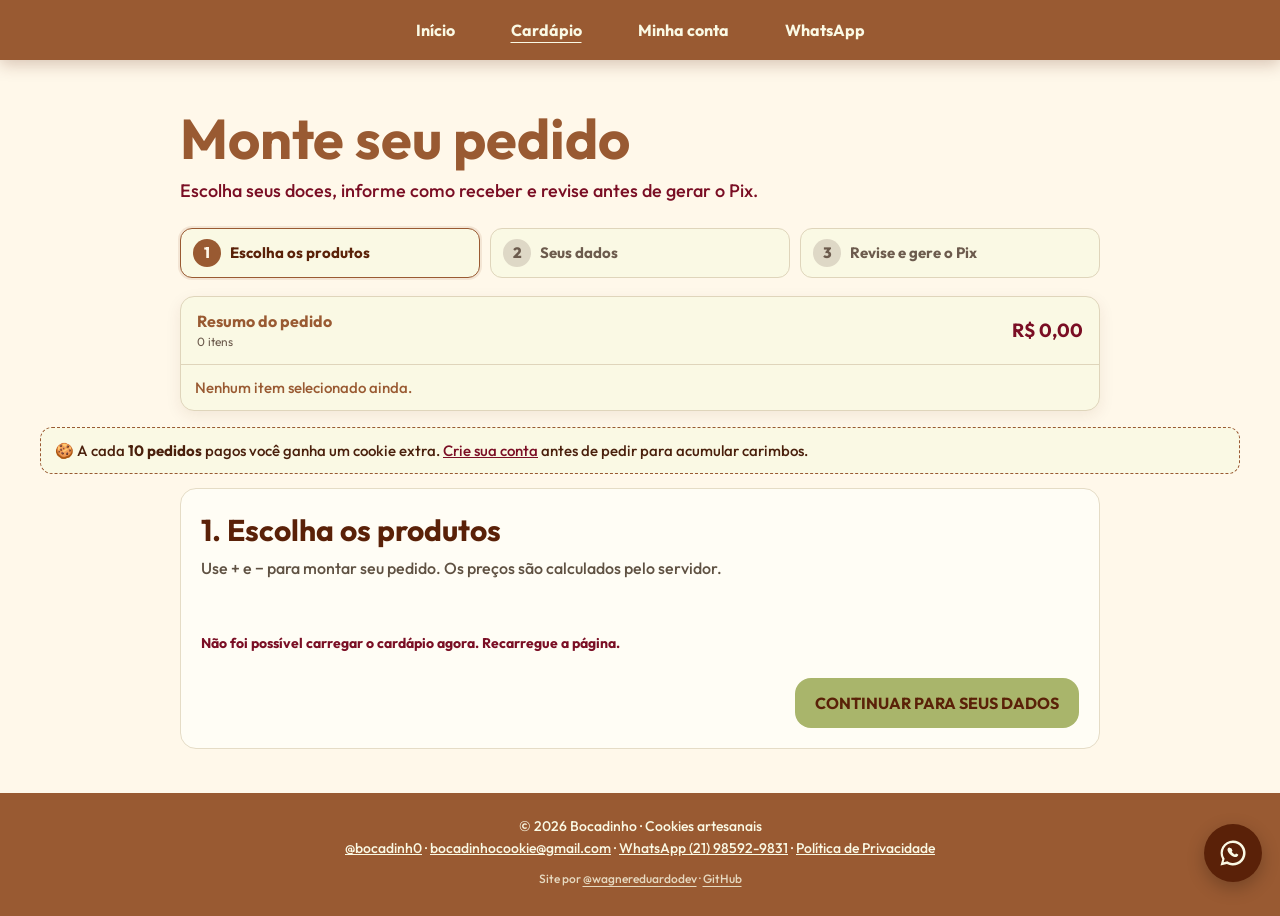
==== public/cardapio.html @ df35d409 "teste em produção" ====
<!DOCTYPE html>
<html lang="pt-BR"><head><meta charset="utf-8">
<meta name="viewport" content="width=device-width, initial-scale=1, viewport-fit=cover">
<title>Cardápio e pedido | Bocadinho</title>
<meta name="description" content="Escolha seus cookies artesanais, informe como receber e pague com Pix.">
<meta property="og:title" content="Cardápio e pedido | Bocadinho">
<meta property="og:description" content="Monte seu pedido de cookies artesanais e pague com Pix.">
<meta property="og:type" content="website">
<meta name="theme-color" content="#995A32">
<link rel="icon" href="/brand-assets/favicon.ico?v=2" sizes="16x16 32x32 48x48">
<link rel="icon" type="image/png" sizes="32x32" href="/brand-assets/favicon-32.png?v=2">
<link rel="icon" type="image/png" sizes="16x16" href="/brand-assets/favicon-16.png?v=2">
<link rel="apple-touch-icon" href="/brand-assets/apple-touch-icon.png?v=2">
<link rel="manifest" href="/brand-assets/site.webmanifest">
<link href="https://fonts.googleapis.com/css2?family=Outfit:wght@500;600;700;800&display=swap" rel="stylesheet">
<link rel="stylesheet" href="style.css">
<link rel="stylesheet" href="melhorias.css?v=3">
<link rel="stylesheet" href="conta.css?v=2">
<link rel="stylesheet" href="comum.css?v=1"></head><body class="pagina-interna">
<nav class="site-nav is-stuck" aria-label="Navegação principal"><a href="/">Início</a><a href="/cardapio.html" aria-current="page" data-nav-cardapio>Cardápio</a><button type="button" class="nav-conta" data-abrir-conta aria-haspopup="dialog" aria-controls="drawer-conta">Minha conta</button><a href="https://wa.me/5521985929831" target="_blank" rel="noopener">WhatsApp</a></nav>
<main>
<section class="pedido" id="pedido"><h2 class="t">Monte seu pedido</h2><p class="sub">Escolha seus doces, informe como receber e revise antes de gerar o Pix.</p>
<ol class="checkout-progress" id="checkout-progress" aria-label="Etapas do pedido">
<li class="is-current" data-checkout-progress="1" aria-current="step"><span>1</span><b>Escolha os produtos</b></li>
<li data-checkout-progress="2"><span>2</span><b>Seus dados</b></li>
<li data-checkout-progress="3"><span>3</span><b>Revise e gere o Pix</b></li>
</ol>
<details class="cart-summary" id="cart-summary" open><summary><span><b>Resumo do pedido</b><span id="cart-summary-count">0 itens</span></span><strong id="cart-summary-total">R$ 0,00</strong></summary><div class="resumo" id="resumo" role="status" aria-live="polite" aria-atomic="true"></div></details>
<div class="fid-banner convite" id="fid-checkout" hidden></div>
<div id="dados">
<section class="checkout-step is-current" id="checkout-step-1" aria-labelledby="checkout-title-1">
<h3 id="checkout-title-1">1. Escolha os produtos</h3><p class="step-hint">Use + e − para montar seu pedido. Os preços são calculados pelo servidor.</p>
<div class="erro" id="products-error" role="alert" aria-live="assertive"></div>
<div id="items" aria-label="Produtos disponíveis"></div>
<div class="step-actions"><button type="button" class="btn" id="continue-to-data">Continuar para seus dados</button></div>
</section>

<section class="checkout-step" id="checkout-step-2" aria-labelledby="checkout-title-2" hidden>
<h3 id="checkout-title-2">2. Seus dados e recebimento</h3><p class="step-hint">Campos com * são obrigatórios. Seu navegador pode sugerir dados salvos para preencher mais rápido.</p>
<div class="form">
<div class="erro" id="data-error" role="alert" aria-live="assertive"></div>
<label for="nome">Seu nome *</label><input type="text" id="nome" autocomplete="name" maxlength="80" placeholder="Digite seu nome" required>
<label for="telefone">WhatsApp / telefone *</label><input type="tel" id="telefone" autocomplete="tel" inputmode="tel" maxlength="20" placeholder="(21) 99999-9999" required>
<label for="email">E-mail *</label><input type="email" id="email" autocomplete="email" maxlength="120" placeholder="voce@email.com" required>
<fieldset><legend>Como prefere receber? *</legend><div class="radios"><label><input type="radio" name="tipo" value="entrega" checked> Entrega</label><label><input type="radio" name="tipo" value="retirada"> Retirada</label></div></fieldset>
<div id="endwrap"><fieldset class="endereco-fields"><legend>Endereço de entrega</legend><label for="rua">Rua *</label><input type="text" id="rua" autocomplete="address-line1" maxlength="120" placeholder="Nome da rua" required><div class="endereco-grid"><div><label for="numero">Número *</label><input type="text" id="numero" autocomplete="off" inputmode="text" maxlength="20" placeholder="123" required></div><div><label for="complemento">Complemento</label><input type="text" id="complemento" autocomplete="address-line2" maxlength="100" placeholder="Apto, casa"></div></div><label for="regiao">Bairro *</label><input type="text" id="regiao" autocomplete="address-level3" maxlength="80" placeholder="Ex.: Copacabana" required><label for="cidade">Cidade *</label><input type="text" id="cidade" autocomplete="address-level2" maxlength="80" placeholder="Ex.: Rio de Janeiro" required></fieldset></div>
<p class="delivery-note" id="delivery-note">O envio é pago separadamente pelo cliente ao Uber Envios. O valor e o prazo são combinados pelo WhatsApp conforme o endereço.</p>
<p class="retirada-ajuda" id="retirada-ajuda" hidden>Na retirada, não é necessário informar endereço. A loja enviará as instruções após a confirmação do pedido.</p>
<label for="obs">Observação (opcional)</label><textarea id="obs" rows="3" maxlength="300" placeholder="Ex.: alergias, presente ou instruções importantes..."></textarea>
<p class="aviso">Nossos produtos podem conter leite, glúten, ovos, amendoim e castanhas. Informe alergias ou restrições na observação; entre em contato com a loja para confirmar ingredientes.</p>
<p class="aviso">Ao informar seus dados, consulte nossa <a href="/privacidade.html">Política de Privacidade</a>.</p>
</div>
<div class="step-actions step-actions-split"><button type="button" class="btn secondary-step" id="back-to-products">Voltar aos produtos</button><button type="button" class="btn" id="continue-to-review">Revisar pedido</button></div>
</section>

<section class="checkout-step" id="checkout-step-3" aria-labelledby="checkout-title-3" hidden>
<h3 id="checkout-title-3">3. Revise seu pedido</h3><p class="step-hint">Confira os itens, o recebimento e seus dados antes de gerar o Pix.</p>
<div id="order-review" class="order-review"></div>
<div class="review-delivery-note" id="review-delivery-note"><b>Entrega:</b> o valor do Uber Envios é pago separadamente pelo cliente. Valor e prazo são combinados pelo WhatsApp conforme o endereço.</div>
<div class="erro" id="erro" role="alert" aria-live="assertive"></div>
<div class="step-actions step-actions-split"><button type="button" class="btn secondary-step" id="back-to-data">Editar meus dados</button><button type="button" class="btn" id="enviar">Confirmar e gerar Pix</button></div>
</section>
</div>

<div class="pix" id="pix" hidden>
<h3>Pague com Pix</h3>
<div id="pix-corpo">
<p id="pix-valores" class="pix-amount">Valor do Pix: <b id="pix-total"></b></p>
<img id="pix-qr" alt="QR Code para pagar este pedido Pix" width="220" height="220">
<label id="pix-code-label" for="pix-code">Pix copia e cola</label>
<textarea id="pix-code" readonly rows="3"></textarea>
<button type="button" class="btn" id="pix-copiar">Copiar código Pix</button>
<p class="pix-ajuda">Pague até o prazo indicado abaixo. Você pode voltar a esta página no mesmo navegador para retomar este pedido.</p>
<button type="button" class="btn pix-cancelar" id="pix-cancelar">Cancelar pedido</button>
<p class="pix-tempo" id="pix-tempo"></p>
</div>
<div class="pix-status-box" id="pix-status-box" role="status" aria-live="polite" aria-atomic="true">
<p class="pix-status" id="pix-status">Aguardando pagamento</p>
<p class="pix-status-detail" id="pix-status-detail">Escaneie o QR Code ou use o Pix copia e cola.</p>
<ol class="pix-etapas" id="pix-etapas" aria-label="Etapas do pedido">
<li data-status="pago">Pagamento confirmado</li><li data-status="em_preparo">Em preparo</li><li data-status="enviado">Enviado</li><li data-status="concluido">Concluído</li>
</ol>
</div>
<button type="button" class="btn" id="pix-novo" hidden>Fazer novo pedido</button>
</div>
</div></div></section>

</main>
<footer>© <span id="ano"></span> Bocadinho · Cookies artesanais<br><a href="https://instagram.com/bocadinh0" target="_blank" rel="noopener">@bocadinh0</a> · <a href="mailto:bocadinhocookie@gmail.com">bocadinhocookie@gmail.com</a> · <a href="https://wa.me/5521985929831" target="_blank" rel="noopener">WhatsApp (21) 98592-9831</a> · <a href="/privacidade.html">Política de Privacidade</a>
<p class="credito">Site por <a href="https://www.instagram.com/wagnereduardodev/" target="_blank" rel="noopener nofollow">@wagnereduardodev</a> · <a href="https://github.com/eduardow890-droid/eduardow890-droid" target="_blank" rel="noopener nofollow">GitHub</a></p></footer>
<a class="whatsapp-float" href="https://wa.me/5521985929831" target="_blank" rel="noopener" aria-label="Fale com a Bocadinho pelo WhatsApp"><svg viewBox="0 0 24 24" aria-hidden="true"><path d="M12 2a10 10 0 0 0-8.6 15L2 22l5.1-1.3A10 10 0 1 0 12 2zm0 2a8 8 0 1 1-4.2 14.8l-.3-.2-3 .8.8-2.9-.2-.3A8 8 0 0 1 12 4zm-3 3.5c-.3 0-.7.2-.9.5-.4.5-.6 1-.4 1.9.3 1.2 1.4 2.8 3 4 1.6 1.1 2.9 1.5 3.9 1.3.7-.1 1.4-.8 1.5-1.4l.1-.6-1.8-.9-.7.9c-.9-.3-2-1.1-2.7-2.3l.6-.8-.8-1.8z"/></svg></a>
<script src="app.js" defer></script>
<script src="melhorias.js" defer></script>
<script src="comum.js?v=1" defer></script>
</body></html>
---- public/style.css ----
:root{--cream:#FFF8EA;--pale:#FAF9E4;--brown:#995A32;--btn:#5A2108;--green:#A9B56B;--wine:#7A0E24;box-sizing:border-box;padding-top:env(safe-area-inset-top,0px);padding-bottom:env(safe-area-inset-bottom,0px)}
*{box-sizing:border-box}
html{scroll-behavior:smooth;scroll-padding-top:env(safe-area-inset-top,0px)}
body{margin:0;background:var(--cream);color:var(--brown);font-family:Arial,Helvetica,sans-serif}
h1,h2,h3,.btn,.f{font-family:'Outfit','Century Gothic',Arial,sans-serif}
img{display:block;max-width:100%}
.btn{display:block;background:var(--green);color:var(--btn);font-weight:700;text-transform:uppercase;text-decoration:none;text-align:center;border-radius:16px;padding:22px 28px;font-size:22px}
.btn:hover{filter:brightness(.94)}
a:focus-visible,button:focus-visible,input:focus-visible,textarea:focus-visible{outline:3px solid var(--wine);outline-offset:3px}
.site-nav{position:absolute;z-index:2;top:16px;left:0;width:100%;display:flex;justify-content:center;gap:clamp(12px,3vw,32px);flex-wrap:wrap;padding:8px 16px}
.site-nav a{color:var(--pale);font-family:'Outfit',Arial,sans-serif;font-size:16px;font-weight:700;text-decoration:none;text-shadow:0 1px 5px rgba(0,0,0,.8);padding:8px}
.site-nav a:hover{text-decoration:underline;text-underline-offset:4px}
.hero{position:relative;isolation:isolate;overflow:hidden;min-height:100vh;display:flex;flex-direction:column;align-items:center;justify-content:center;padding:24px 6vw;gap:64px}
.hero::before{content:"";position:absolute;inset:0;z-index:-1;background:linear-gradient(rgba(0,0,0,.05),rgba(0,0,0,.05)),url("assets/photo-1.jpg") center/cover;animation:cover-zoom .8s ease-out both}
.hero h1{margin:0;color:var(--pale);font-size:clamp(48px,14vw,190px);font-weight:800;letter-spacing:-.01em;line-height:1}
.hero h1{animation:hero-enter .65s ease-out .05s both}
.hero .btn{width:100%;max-width:850px;animation:hero-enter .65s ease-out .2s both}
.vontade{display:grid;grid-template-columns:1fr 1.3fr;gap:40px;padding:32px 24px;min-height:80vh}
.vontade h2{font-size:clamp(44px,7vw,84px);line-height:1.05;margin:0 0 24px;font-weight:700}
.vontade p{font-size:20px;line-height:1.3;margin:0;max-width:360px}
.vontade .l{display:flex;flex-direction:column;justify-content:space-between;align-items:flex-start}
.vontade .btn{padding:16px 56px;font-size:20px}
.vontade img{width:100%;height:100%;object-fit:cover;border-radius:20px;max-height:80vh}
.tem{background:var(--green);padding:20px 20px 0}
.tem>img{width:min(100%,600px);height:auto;max-height:none;object-fit:contain;object-position:center;border-radius:16px;margin:0 auto}
.tem .row{display:flex;justify-content:space-between;align-items:flex-end;gap:16px;padding-bottom:4px}
.tem h2{margin:0;color:#4A200C;font-size:clamp(34px,5vw,56px);line-height:1.02;font-weight:700}
.tem .row p{color:#4A200C;font-size:14px;margin:0 8px 16px 0}
.combos{background:var(--cream);padding:16px 20px 32px}
.combos h2{font-size:clamp(30px,4.5vw,48px);line-height:1.08;margin:0 0 16px;font-weight:700}
.cards{display:flex;justify-content:space-around;gap:16px;flex-wrap:wrap}
.card{width:min(260px,44%);min-width:170px;overflow:hidden}
.card img{width:100%;aspect-ratio:1/.68;object-fit:cover;object-position:center 55%;border-radius:12px 12px 0 0}
.card div{background:var(--brown);color:var(--pale);text-align:center;padding:10px 14px 16px;border-radius:0 0 10px 10px}
.card h3{margin:0 0 4px;font-size:18px;font-weight:600}
.card p{margin:0;font-size:13px;line-height:1.3}
h2.t{font-size:clamp(34px,5vw,56px);margin:0 0 20px;font-weight:700}
.pag{background:var(--green);padding:20px 20px 36px}
.pag .box{background:var(--pale);color:var(--wine);border-radius:8px;max-width:520px;margin:0 0 0 16px;padding:64px 32px;text-align:center;font-family:'Outfit',Arial,sans-serif;font-weight:600;font-size:20px;line-height:1.15}
.info{background:var(--cream);padding:24px 20px 36px}
.info p{color:var(--wine);font-family:'Outfit',Arial,sans-serif;font-weight:600;font-size:18px;line-height:1.2;margin:0 0 32px 4px;max-width:340px}
.aten{background:var(--green);display:grid;grid-template-columns:1fr 1fr;gap:20px;padding:20px}
.aten .a{background:var(--pale);border-radius:12px;padding:20px 12px}
.aten h2{margin:0;font-size:clamp(34px,5vw,54px);font-weight:800;text-transform:uppercase}
.aten .b{margin-top:16px;font-weight:700;font-size:20px;line-height:1.15;text-transform:uppercase}
.aten img{width:100%;height:100%;object-fit:cover;border-radius:16px;max-height:520px}
.contato{display:grid;grid-template-columns:1fr 1.3fr;gap:20px;padding:16px 16px 20px}
.contato h2{display:flex;gap:12px;align-items:flex-start;margin:0;font-size:clamp(28px,4vw,40px);line-height:1;font-weight:700}
.contato .s{color:var(--wine);font-weight:700;font-size:14px}
.contato .l{display:flex;flex-direction:column;justify-content:space-between;gap:40px}
.contato a{color:var(--wine);text-decoration:none}
.contato img{width:100%;height:100%;object-fit:cover;border-radius:16px;max-height:520px}
.ic{display:flex;gap:8px;margin-top:6px}
.ic svg{width:18px;height:18px;fill:var(--wine)}
.ic a{display:inline-block;transition:transform .3s ease-out}
.sub{color:var(--wine);margin:-8px 0 24px;font-size:18px}
.como{background:var(--green);padding:28px 20px 32px}
.como h2.t{color:#4A200C}
.cc{display:grid;grid-template-columns:repeat(3,1fr);gap:16px}
.c{background:var(--pale);border-radius:12px;padding:20px;color:var(--wine)}
.c h3{margin:6px 0;font-size:22px;color:var(--brown)}
.c p{margin:0;font-size:16px;line-height:1.35}
.c span{font-size:28px}
.cta{max-width:340px;margin:28px auto 0}
.pedido{padding:36px 20px 44px}
.ped-grid{display:grid;grid-template-columns:1.1fr 1fr;gap:24px;align-items:start}
.item{display:flex;justify-content:space-between;align-items:center;gap:12px;background:var(--pale);border-radius:12px;padding:14px 16px;margin-bottom:12px}
.item-copy{flex:1;min-width:0}.product-image{width:76px;height:76px;flex:0 0 76px;object-fit:cover;border-radius:10px;background:#fff}
.item b{font-family:'Outfit',Arial,sans-serif;font-size:18px}
.item small{display:block;font-size:13px;margin-top:2px;line-height:1.3}
.item .pr{font-weight:700;margin-top:6px;color:var(--wine)}
.qty{display:flex;align-items:center;gap:12px;flex:0 0 auto}
.qty button{width:52px;height:52px;border:0;border-radius:50%;background:var(--brown);color:var(--pale);font:700 26px/1 'Outfit',Arial,sans-serif;display:grid;place-items:center;padding:0;cursor:pointer;-webkit-appearance:none;appearance:none;transition:transform .15s ease-out}
.qty button:active:not(:disabled){transform:scale(.92)}
.qty button:disabled{opacity:.4;cursor:not-allowed}
.qty span{min-width:32px;text-align:center;font-weight:700;font-size:21px;color:var(--btn)}
.qty .is-bumping{animation:quantity-bounce .4s ease-out}
.form{background:var(--green);border-radius:16px;padding:20px;color:#4A200C}
.form label{display:block;font-weight:700;font-size:14px;margin:14px 0 4px}
.form fieldset{border:0;padding:0;margin:14px 0}
.endereco-fields{margin:10px 0!important;padding:10px 0 0!important}.endereco-fields legend{font-size:14px}.endereco-grid{display:grid;grid-template-columns:minmax(90px,.35fr) 1fr;gap:10px}.retirada-ajuda{font-size:13px;line-height:1.35;margin:10px 0;color:#4A200C}
.form legend{font-weight:700;font-size:14px;margin-bottom:6px}
.form input[type=text],.form input[type=tel],.form input[type=email],.form textarea{width:100%;border:2px solid transparent;border-radius:10px;padding:12px;font:16px Arial,sans-serif;background:var(--pale);color:#4A200C}
.form input:focus,.form textarea:focus{outline:none;border-color:var(--btn)}
.radios{display:flex;gap:20px}.radios label{display:flex;gap:6px;align-items:center;margin:0}
.resumo{background:var(--pale);border-radius:10px;padding:12px 14px;margin-top:16px;font-size:15px}
.resumo .r,.resumo .tot{display:flex;justify-content:space-between;gap:10px;margin-bottom:4px}
.resumo .tot{font-weight:700;font-size:18px;margin-top:8px}
.resumo small{display:block;margin-top:6px}
.erro{color:var(--wine);font-weight:700;min-height:22px;margin:12px 0 4px;font-size:14px}
.form .btn{background:var(--btn);color:var(--pale);padding:18px 16px;font-size:18px}
.aviso{font-size:12px;line-height:1.35;margin:12px 0 0}
.aten .wa{margin-top:16px;padding:14px;font-size:16px;background:var(--btn);color:var(--pale)}
footer{background:var(--brown);color:var(--pale);text-align:center;padding:22px 16px;font-size:14px;line-height:1.6}
footer a{color:var(--pale)}
.credito{margin:10px 0 0;font-size:12px;line-height:1.5;opacity:.8}
.credito a{color:inherit;text-decoration:underline;text-underline-offset:3px;display:inline-block;min-height:24px}
.credito a:hover{opacity:1}
@keyframes cover-zoom{from{transform:scale(1)}to{transform:scale(1.08)}}
@keyframes hero-enter{from{opacity:0;transform:translateY(18px)}to{opacity:1;transform:translateY(0)}}
@keyframes quantity-bounce{0%,100%{transform:scale(1)}45%{transform:scale(1.25)}}
@keyframes product-highlight{0%{opacity:.9}100%{opacity:0}}
@keyframes field-shake{0%,100%{transform:translateX(0)}25%{transform:translateX(-5px)}75%{transform:translateX(5px)}}
@keyframes whatsapp-pulse{0%,100%{transform:scale(1)}3%{transform:scale(1.06)}6%{transform:scale(1)}9%{transform:scale(1.04)}12%{transform:scale(1)}}
@keyframes star-turn{to{transform:rotate(360deg)}}
.motion-ready .reveal{opacity:0;transform:translateY(24px);transition:opacity .6s ease-out var(--reveal-delay,0s),transform .6s ease-out var(--reveal-delay,0s)}
.motion-ready .reveal.is-visible{opacity:1;transform:translateY(0)}
.como .c,.card{position:relative}
.item.is-highlighted::after{content:"";position:absolute;inset:0;border:2px solid var(--brown);border-radius:12px;pointer-events:none;animation:product-highlight .5s ease-out both}
.form input.is-invalid,.form textarea.is-invalid{border-color:var(--wine)!important}
.is-shaking{animation:field-shake .4s ease-out}
#items.is-invalid{outline:2px solid var(--wine);outline-offset:4px;border-radius:12px}
.contato h2 svg{transform-origin:center;animation:star-turn 20s linear infinite}
.whatsapp-float{position:fixed;z-index:10;right:calc(18px + env(safe-area-inset-right,0px));bottom:calc(18px + env(safe-area-inset-bottom,0px));display:grid;place-items:center;width:58px;height:58px;border-radius:50%;background:var(--btn);color:var(--pale);box-shadow:0 6px 18px rgba(0,0,0,.24);animation:whatsapp-pulse 6s ease-out infinite}
.whatsapp-float svg{width:30px;height:30px;fill:currentColor}
@media(hover:hover){.card{transition:transform .35s ease-out}.card:hover{transform:translateY(-4px);box-shadow:0 10px 20px rgba(90,33,8,.18)}.motion-ready .card.reveal.is-visible:hover{transform:translateY(-4px)}.card img{transition:transform .45s ease-out}.card:hover img{transform:scale(1.05)}.ic a:hover{transform:scale(1.15)}.whatsapp-float{transition:transform .3s ease-out}.whatsapp-float:hover{transform:scale(1.08)}}
@media(prefers-reduced-motion:reduce){html{scroll-behavior:auto}.motion-ready .reveal,.motion-ready .reveal.is-visible{opacity:1;transform:none;transition:none}.hero::before,.hero h1,.hero .btn,.qty .is-bumping,.item.is-highlighted::after,.is-shaking,.contato h2 svg,.whatsapp-float{animation:none!important}.card,.card img,.ic a,.whatsapp-float{transition:none!important}.card:hover,.ic a:hover,.whatsapp-float:hover{transform:none!important}.whatsapp-float{transform:none!important}}
@media(max-width:700px){.ped-grid,.cc{grid-template-columns:1fr}}
@media(max-width:700px){.vontade,.aten,.contato{grid-template-columns:1fr}.vontade{min-height:0}.vontade .l{gap:24px}.vontade img{height:auto;max-height:none}.hero{gap:40px}.btn{font-size:18px}}
@media(max-width:480px){.form input[type=text],.form input[type=tel],.form input[type=email],.form textarea{font-size:17px;padding:14px}.endereco-grid{grid-template-columns:1fr}.checkout-etapa{font-size:13px;line-height:1.4}}
@media(prefers-color-scheme:dark){body{background:var(--cream)}}

button.btn{border:0;width:100%;cursor:pointer}
button.btn:disabled{opacity:.6;cursor:wait}
#dados[hidden],.pix[hidden],.pix [hidden],#pix-corpo[hidden],#pix-novo[hidden],#pix-cancelar[hidden]{display:none!important}
.pix{text-align:center}
.pix h3{margin:0 0 8px;font-size:24px}
.pix img{margin:12px auto;width:220px;height:220px;background:#fff;padding:8px;border-radius:12px}
.pix label{display:block;text-align:left}
.pix textarea{font:13px monospace;resize:none}
.pix .btn{margin-top:10px}
.pix-cancelar{background:transparent!important;color:var(--wine)!important;border:2px solid var(--wine)!important;padding:12px!important;font-size:14px!important}
.pix-tempo{font-weight:700;margin:12px 0 4px}
.pix-status-box{margin:14px 0;padding:14px;background:var(--pale);border-radius:12px;text-align:left}
.pix-status{font-weight:700;margin:0;color:var(--wine)}
.pix-ajuda{font-size:12px;margin:8px 0;color:var(--wine)}
.pix-status-detail{margin:5px 0 0;font-size:14px;line-height:1.35}
.pix-etapas{display:grid;grid-template-columns:repeat(4,1fr);gap:6px;list-style:none;padding:14px 0 0;margin:0;font-size:11px;text-align:center}
.pix-etapas li{position:relative;padding-top:20px;color:#8b8176}
.pix-etapas li::before{content:'';position:absolute;top:0;left:50%;width:14px;height:14px;transform:translateX(-50%);border-radius:50%;background:#d9d0c2;border:2px solid #c8bba9}
.pix-etapas li.concluida,.pix-etapas li.atual{color:var(--wine);font-weight:700}
.pix-etapas li.concluida::before,.pix-etapas li.atual::before{background:var(--green);border-color:var(--wine)}
@media(max-width:480px){.pix-etapas{font-size:10px;gap:2px}}


/* Checkout em etapas */
.checkout-progress{display:grid;grid-template-columns:repeat(3,minmax(0,1fr));gap:10px;list-style:none;padding:0;margin:0 0 18px}.checkout-progress li{display:flex;align-items:center;gap:9px;min-height:48px;padding:10px 12px;border:1px solid #dfd5bb;border-radius:12px;color:#6c5b4d;background:var(--pale);font-size:14px}.checkout-progress li span{display:grid;place-items:center;flex:0 0 28px;width:28px;height:28px;border-radius:50%;background:#ded8c6;font-weight:800}.checkout-progress li.is-current{border-color:var(--brown);color:var(--btn);box-shadow:0 0 0 2px rgba(153,90,50,.12)}.checkout-progress li.is-current span,.checkout-progress li.is-complete span{background:var(--brown);color:var(--cream)}.checkout-progress li.is-complete{color:var(--wine)}.checkout-step{padding:20px;background:#fffdf5;border:1px solid #e5dcc6;border-radius:16px}.checkout-step[hidden],#checkout-progress[hidden],#cart-summary[hidden]{display:none!important}.checkout-step h3{margin:0;color:var(--btn);font-size:clamp(22px,4vw,30px)}.step-hint{margin:6px 0 16px;color:#5f5142;line-height:1.45}.step-actions{display:flex;justify-content:flex-end;gap:12px;margin-top:18px}.step-actions-split{justify-content:space-between}.step-actions .btn{width:auto;min-width:190px;padding:15px 20px;font-size:16px}.secondary-step{background:#eee8d4;color:var(--btn)}.cart-summary{margin:0 0 16px;border:1px solid #dfd5bb;border-radius:14px;background:var(--pale);box-shadow:0 5px 16px rgba(90,33,8,.08)}.cart-summary summary{display:flex;align-items:center;justify-content:space-between;gap:10px;padding:13px 16px;cursor:pointer;list-style:none}.cart-summary summary::-webkit-details-marker{display:none}.cart-summary summary>span{display:grid;gap:2px}.cart-summary summary>span>span{font-size:12px;font-weight:400;color:#6c5b4d}.cart-summary summary>strong{color:var(--wine);font-size:19px}.cart-summary[open] summary{border-bottom:1px solid #dfd5bb}.cart-summary .resumo{margin:0;border-radius:0 0 14px 14px;background:transparent}.item{position:relative;min-height:112px;padding:14px}.product-image{width:88px;height:88px;flex:0 0 88px;object-fit:cover;border-radius:12px;background:#fff}.product-image-placeholder{display:grid;place-items:center;font-size:38px}.item-copy small{color:#5f5142}.is-sold-out{opacity:.78}
.delivery-note,.review-delivery-note{margin:12px 0;padding:12px 14px;border-left:4px solid var(--brown);border-radius:8px;background:var(--pale);color:#4a3828;line-height:1.45}.order-review{display:grid;gap:12px}.review-items{list-style:none;padding:0;margin:0;background:var(--pale);border-radius:12px}.review-items li{display:flex;justify-content:space-between;gap:12px;padding:11px 14px;border-bottom:1px solid #e3dac4}.review-items li:last-child{border-bottom:0}.review-total{margin:0;padding:13px 14px;background:#f2ecd9;border-radius:10px;text-align:right;font-weight:800;font-size:19px;color:var(--wine)}.review-details{padding:13px 14px;border:1px solid #e3dac4;border-radius:12px}.review-details h4{margin:0 0 8px;color:var(--btn);font-size:16px}.review-details p{margin:4px 0;overflow-wrap:anywhere}.pix-amount{font-size:19px}.pix-amount b{color:var(--wine);font-size:26px}
@media(max-width:700px){.checkout-progress{gap:5px}.checkout-progress li{flex-direction:column;justify-content:center;gap:4px;min-height:66px;padding:7px 3px;text-align:center;font-size:10px}.checkout-progress li span{flex-basis:24px;width:24px;height:24px}.cart-summary{position:fixed;z-index:20;left:10px;right:10px;bottom:calc(10px + env(safe-area-inset-bottom,0px));margin:0;box-shadow:0 8px 28px rgba(49,32,21,.28)}.cart-summary:not([open]) .resumo{display:none}.cart-summary[open] .resumo{max-height:38vh;overflow:auto}.whatsapp-float{bottom:calc(90px + env(safe-area-inset-bottom,0px))}.pedido{padding-bottom:100px}.checkout-step{padding:15px 12px}.item{gap:12px;padding:11px 9px}.product-image{width:64px;height:64px;flex-basis:64px}.qty{gap:6px}.qty button{width:46px;height:46px}.qty span{min-width:26px;font-size:18px}.step-actions,.step-actions-split{flex-direction:column-reverse}.step-actions .btn{width:100%;min-width:0}.review-items li{font-size:14px}}
@media(prefers-reduced-motion:reduce){.checkout-step{scroll-behavior:auto}}
---- public/melhorias.css ----
/* Bocadinho — melhorias visuais (carregar DEPOIS de style.css). Mantém paleta e identidade. */

/* 1. Corrige o stepper de quantidade (no style.css os seletores estão sem o ponto) */
 qty{display:flex;align-items:center;gap:12px}
 qty button{width:52px;height:52px;border:0;border-radius:50%;background:var(--brown);color:var(--pale);font-size:26px;font-weight:700;line-height:1;cursor:pointer;transition:transform .15s ease-out}
 qty button:active:not(:disabled){transform:scale(.92)}
 qty span{min-width:32px;text-align:center;font-weight:700;font-size:21px}
 qty .is-bumping{animation:quantity-bounce .4s ease-out}

/* 2. Seção do pedido não pode ter transform (quebra o position:fixed da barra de resumo) */
.pedido.reveal,.pedido .reveal,.motion-ready .pedido.reveal.is-visible{opacity:1!important;transform:none!important;transition:none!important}

/* 3. Base: fonte do corpo, alturas dinâmicas, âncoras */
body{font-family:'Outfit',Arial,Helvetica,sans-serif;font-weight:500;line-height:1.4}
.form input,.form textarea{font-family:Arial,sans-serif}
html{scroll-padding-top:72px}
.hero{min-height:100vh;min-height:100svh}
.btn{min-height:48px}
.btn:active{transform:scale(.98)}
.hero-sub{margin:-24px 0 0;color:var(--pale);font-size:clamp(18px,3vw,26px);text-shadow:0 1px 8px rgba(0,0,0,.6);text-align:center;animation:hero-enter .65s ease-out .12s both}

/* 4. Menu fixo: transparente na hero, marrom depois */
.site-nav{position:fixed;top:0;padding:calc(8px + env(safe-area-inset-top,0px)) 16px 8px;transition:background .25s ease-out,box-shadow .25s ease-out}
.site-nav a{min-height:44px;display:inline-flex;align-items:center;padding:8px 12px}
.site-nav.is-stuck{background:var(--brown);box-shadow:0 4px 16px rgba(90,33,8,.25)}
.site-nav.is-stuck a{text-shadow:none}

/* 5. Largura máxima em telas grandes (fundos continuam de ponta a ponta) */
.vontade,.tem,.combos,.como,.pedido,.aten,.contato{padding-inline:max(20px,calc((100% - 1200px)/2))}

/* 6. Checkout centralizado e produtos em grade */
#dados,.pix{max-width:760px;margin-inline:auto}
.pedido .t,.pedido .sub,.checkout-progress,.cart-summary{max-width:760px;margin-inline:auto}
.pedido .t{margin-bottom:8px}
@media(min-width:900px){
	#items{display:grid;grid-template-columns:1fr 1fr;gap:12px}
	#items .item{margin-bottom:0}
	#dados,.pix,.pedido .t,.pedido .sub,.checkout-progress,.cart-summary{max-width:920px}
}

/* 7. Tablet: duas colunas só a partir de 960px */
@media(max-width:960px){
	.vontade,.aten,.contato{grid-template-columns:1fr}
	.vontade{min-height:0}
	.vontade img,.aten img,.contato img{height:auto;max-height:380px}
	.cc{grid-template-columns:1fr 1fr}
}
@media(max-width:600px){.cc{grid-template-columns:1fr}}

/* 8. Contraste e leitura */
.pix-etapas{font-size:12px}
.pix-etapas li{color:#6c5b4d}
.aviso,.pix-ajuda{font-size:13px}
.checkout-progress li{font-size:15px}

/* 9. Pix no celular: copia e cola primeiro, QR depois */
@media(max-width:700px){
	#pix-corpo{display:flex;flex-direction:column}
	#pix-valores{order:0}
	#pix-tempo{order:1;margin:4px 0 12px}
	#pix-copiar{order:2;font-size:20px;padding:20px}
	#pix-code-label{order:3;margin-top:12px}
	#pix-code{order:4}
	#pix-qr{order:5}
	.pix-ajuda{order:6}
	#pix-cancelar{order:7}
}

/* Brilho progressivo das etapas do pedido */
@keyframes pix-dot-pulse{
	0%,100%{transform:translate(-50%,-50%) scale(.8);opacity:.55}
	50%{transform:translate(-50%,-50%) scale(1.65);opacity:1}
}
.pix-etapas li::before{z-index:2;transition:background-color .3s ease,border-color .3s ease,box-shadow .3s ease}
.pix-etapas li::after{content:'';position:absolute;z-index:1;top:7px;left:50%;width:28px;height:28px;transform:translate(-50%,-50%) scale(.65);border:2px solid transparent;border-radius:50%;background:rgba(196,215,126,.22);box-shadow:0 0 0 0 rgba(169,181,107,0);opacity:0;pointer-events:none}
.pix-etapas li.concluida::before{background:#c4d77e;border-color:var(--wine);box-shadow:0 0 0 2px var(--pale),0 0 9px 3px rgba(169,181,107,.95),0 0 22px 7px rgba(169,181,107,.7)}
.pix-etapas li.concluida::after{transform:translate(-50%,-50%) scale(1);border-color:rgba(122,14,36,.5);background:rgba(196,215,126,.16);box-shadow:0 0 12px 4px rgba(169,181,107,.72);opacity:1}
.pix-etapas li.atual::before{background:#e2f49d;border-color:var(--wine);box-shadow:0 0 0 3px var(--pale),0 0 12px 5px rgba(226,244,157,1),0 0 28px 10px rgba(169,181,107,.95)}
.pix-etapas li.atual::after{border-color:rgba(122,14,36,.72);background:rgba(226,244,157,.25);box-shadow:0 0 18px 7px rgba(196,215,126,.95);animation:pix-dot-pulse 1.25s ease-in-out infinite}
@media(prefers-reduced-motion:reduce){.pix-etapas li.atual::after{animation:none;opacity:1;transform:translate(-50%,-50%) scale(1.2)}}

/* Reforço de contraste: etapas concluídas com check; etapa atual pulsa no próprio círculo. */
@keyframes pix-current-dot{
	0%,100%{transform:translateX(-50%) scale(1);box-shadow:0 0 0 3px var(--pale),0 0 12px 5px rgba(226,244,157,1),0 0 28px 10px rgba(169,181,107,.95)}
	50%{transform:translateX(-50%) scale(1.28);box-shadow:0 0 0 4px var(--pale),0 0 19px 9px rgba(226,244,157,1),0 0 38px 16px rgba(169,181,107,1)}
}
.pix-etapas li::before{width:18px;height:18px}
.pix-etapas li::after{top:9px;width:34px;height:34px;background:rgba(196,215,126,.3);box-shadow:0 0 18px 8px rgba(169,181,107,.8)}
.pix-etapas li.concluida::before{content:'✓';display:grid;place-items:center;color:#fff;font-size:12px;line-height:1;font-weight:900;background:#718b2e;border:2px solid #52651c;box-shadow:0 0 0 2px var(--pale),0 0 10px 4px rgba(169,181,107,1),0 0 24px 9px rgba(169,181,107,.85)}
.pix-etapas li.concluida::after{top:9px;width:32px;height:32px;transform:translate(-50%,-50%) scale(1);opacity:.75;border-color:rgba(82,101,28,.6);background:rgba(169,181,107,.25);box-shadow:0 0 18px 8px rgba(169,181,107,.9)}
.pix-etapas li.atual::before{z-index:3;width:18px;height:18px;background:#efffb6;border:2px solid #52651c;animation:pix-current-dot 1.15s ease-in-out infinite}
.pix-etapas li.atual::after{z-index:2;top:9px;width:36px;height:36px;border:2px solid rgba(113,139,46,.85);background:rgba(196,215,126,.28);box-shadow:0 0 20px 9px rgba(169,181,107,.95);animation:pix-dot-pulse 1.15s ease-in-out infinite}
@media(prefers-reduced-motion:reduce){.pix-etapas li.atual::before,.pix-etapas li.atual::after{animation:none;opacity:1;transform:translateX(-50%) scale(1.15);box-shadow:0 0 0 3px var(--pale),0 0 16px 8px rgba(169,181,107,1),0 0 30px 12px rgba(169,181,107,.9)}}
---- public/conta.css ----
/* Bocadinho — conta do cliente e cartão fidelidade (carregar depois de melhorias.css) */
.conta{padding:36px 20px 44px;background:var(--pale);padding-inline:max(20px,calc((100% - 1200px)/2))}
.conta .t,.conta .sub{max-width:760px;margin-inline:auto}
.conta-box{max-width:760px;margin:0 auto}
.conta-tabs{display:flex;gap:8px;margin:0 0 16px}
.conta-tabs button{flex:1;min-height:48px;border:2px solid var(--brown);border-radius:12px;background:transparent;color:var(--brown);font:700 16px 'Outfit',Arial,sans-serif;cursor:pointer}
.conta-tabs button[aria-selected=true]{background:var(--brown);color:var(--pale)}
.conta .form{background:var(--cream);border-radius:16px;padding:8px 20px 20px}
.conta .form input[type=password]{width:100%;border:2px solid transparent;border-radius:10px;padding:12px;font:16px Arial,sans-serif;background:var(--pale);color:#4A200C}
.conta .form input[type=password]:focus{outline:none;border-color:var(--btn)}
.conta .form input.is-invalid{border-color:var(--wine)!important}
.conta .check{display:flex;gap:10px;align-items:flex-start;margin:14px 0 0;font-size:14px;font-weight:500}
.conta .check input{width:20px;height:20px;margin-top:2px;flex:none}
.conta .erro-conta{color:var(--wine);font-weight:700;min-height:1.4em;margin:12px 0 0}
.conta .btn[disabled]{opacity:.6;cursor:wait}
.conta-ola{display:flex;justify-content:space-between;align-items:center;gap:12px;flex-wrap:wrap;margin:0 0 16px;color:#4A200C}
.conta-ola b{font:700 22px 'Outfit',Arial,sans-serif}
.btn-link{background:none;border:0;color:var(--wine);font:700 15px 'Outfit',Arial,sans-serif;text-decoration:underline;cursor:pointer;min-height:44px;padding:0 8px}
.cartao{background:var(--brown);color:var(--pale);border-radius:20px;padding:22px 20px;box-shadow:0 10px 28px rgba(74,32,12,.22)}
.cartao h3{margin:0 0 4px;font-size:24px}
.cartao p{margin:0 0 14px;font-size:15px}
.carimbos{display:grid;grid-template-columns:repeat(5,1fr);gap:10px;list-style:none;margin:0 0 14px;padding:0}
.carimbos li{aspect-ratio:1;border-radius:50%;border:2px dashed rgba(250,249,228,.55);display:flex;align-items:center;justify-content:center;font-size:clamp(20px,5vw,30px);opacity:.9}
.carimbos li.cheio{background:var(--green);border:2px solid var(--green);color:var(--btn)}
.carimbos li.premio{border-style:solid;border-color:var(--pale);font-size:clamp(18px,4.5vw,26px)}
.cartao-aviso{background:var(--green);color:var(--btn);border-radius:12px;padding:12px 14px;font-weight:700;margin:0}
.cartao-aviso.vazio{background:rgba(250,249,228,.16);color:var(--pale);font-weight:500}
.conta-pedidos{margin:20px 0 0;padding:0;list-style:none;color:#4A200C}
.conta-pedidos li{display:flex;justify-content:space-between;gap:12px;padding:10px 0;border-bottom:1px solid #dfd5bb;font-size:15px}
.conta-pedidos h4{margin:20px 0 4px;font-size:16px}
.fid-banner{border-radius:12px;padding:12px 14px;margin:0 0 14px;font-size:15px;font-weight:700}
.fid-banner.ganho{background:var(--green);color:var(--btn)}
.fid-banner.convite{background:var(--pale);color:#4A200C;border:1px dashed var(--brown);font-weight:500}
.fid-banner a{color:var(--wine)}
.review-brinde{color:var(--btn);font-weight:700}
@media(max-width:480px){.carimbos{gap:6px}}
---- public/comum.css ----
/* Bocadinho — menu, sidebar da conta e avisos compartilhados entre as páginas */
body.pagina-interna{padding-top:calc(64px + env(safe-area-inset-top,0px));min-height:100vh}
.site-nav .nav-conta{background:none;border:0;color:var(--pale);font-family:'Outfit',Arial,sans-serif;font-size:16px;font-weight:700;cursor:pointer;min-height:44px;padding:8px 12px;text-shadow:0 1px 5px rgba(0,0,0,.8)}
.site-nav.is-stuck .nav-conta{text-shadow:none}
.site-nav .nav-conta:hover{text-decoration:underline;text-underline-offset:4px}
.site-nav [aria-current=page]{text-decoration:underline;text-underline-offset:6px}
.site-nav .nav-aviso{background:var(--green);color:var(--btn);border-radius:999px;text-shadow:none;padding:6px 12px;min-height:36px;font-size:14px}
.site-nav button:focus-visible{outline:3px solid var(--pale);outline-offset:2px}
.drawer-fundo{position:fixed;inset:0;z-index:40;background:rgba(49,32,21,.5)}
.drawer{position:fixed;z-index:41;top:0;right:0;bottom:0;width:min(380px,100%);background:var(--cream);color:#4A200C;box-shadow:-8px 0 28px rgba(0,0,0,.25);padding:calc(16px + env(safe-area-inset-top,0px)) 20px 20px;overflow-y:auto;display:flex;flex-direction:column;gap:14px;animation:drawer-in .22s ease-out}
.drawer[hidden],.drawer-fundo[hidden]{display:none}
@keyframes drawer-in{from{transform:translateX(100%)}to{transform:none}}
@media(prefers-reduced-motion:reduce){.drawer{animation:none}}
.drawer-topo{display:flex;justify-content:space-between;align-items:center}
.drawer-topo h2{margin:0;font-size:24px}
.drawer-fechar{width:44px;height:44px;border:0;border-radius:50%;background:var(--brown);color:var(--pale);font-size:26px;line-height:1;cursor:pointer}
.drawer p{margin:0}
.drawer .btn{font-size:16px;padding:14px 16px;border-radius:12px}
.drawer .btn-sec{background:transparent;border:2px solid var(--brown);color:var(--brown)}
.drawer-barra{height:12px;border-radius:999px;background:#e9dfc4;overflow:hidden}
.drawer-barra i{display:block;height:100%;background:var(--green)}
.drawer-brinde{background:var(--green);color:var(--btn);border-radius:12px;padding:10px 12px;font-weight:700}
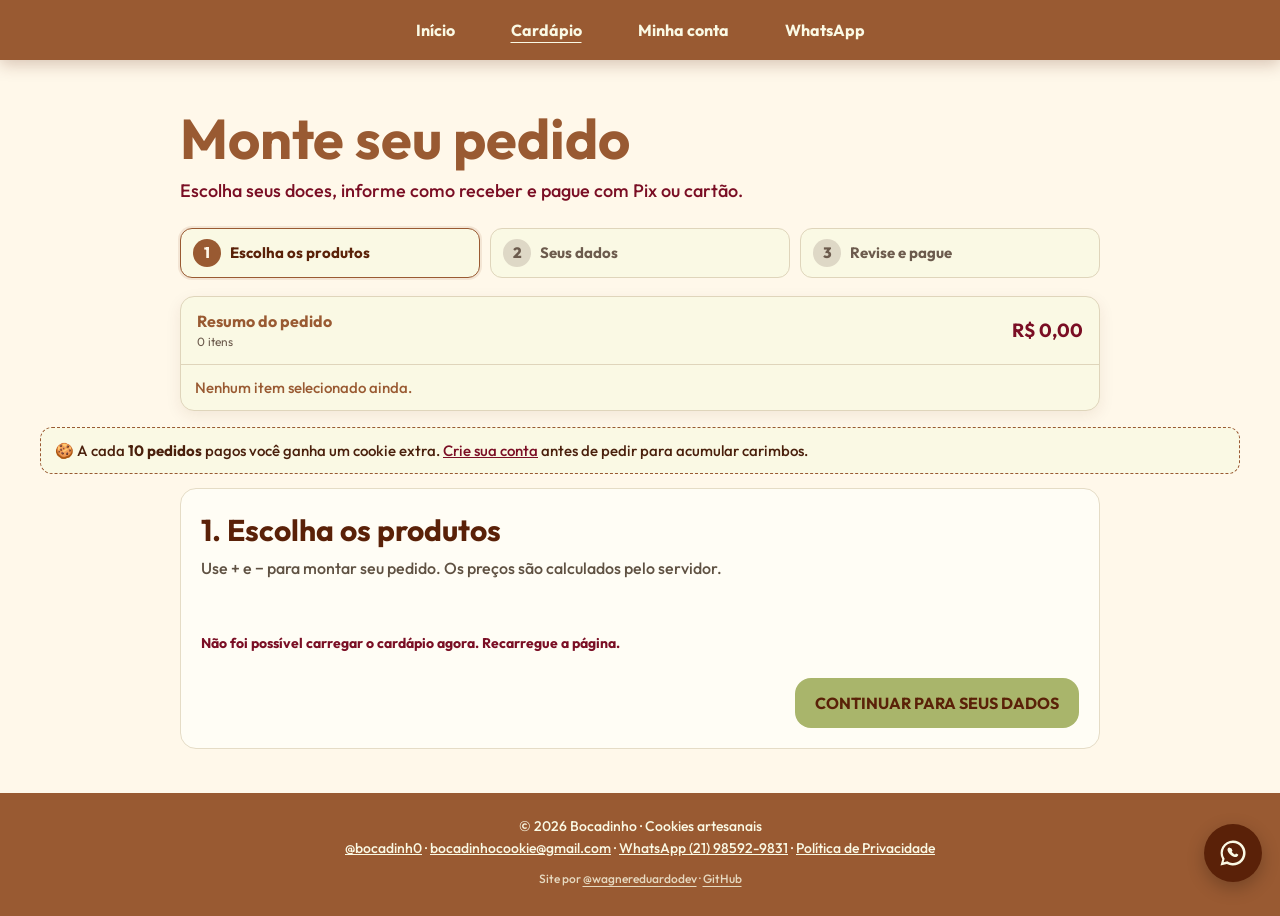
==== commit be9d90b5: "implementação card teste produção" ====
--- a/public/cardapio.html
+++ b/public/cardapio.html
@@ -19,11 +19,11 @@
 <link rel="stylesheet" href="comum.css?v=1"></head><body class="pagina-interna">
 <nav class="site-nav is-stuck" aria-label="Navegação principal"><a href="/">Início</a><a href="/cardapio.html" aria-current="page" data-nav-cardapio>Cardápio</a><button type="button" class="nav-conta" data-abrir-conta aria-haspopup="dialog" aria-controls="drawer-conta">Minha conta</button><a href="https://wa.me/5521985929831" target="_blank" rel="noopener">WhatsApp</a></nav>
 <main>
-<section class="pedido" id="pedido"><h2 class="t">Monte seu pedido</h2><p class="sub">Escolha seus doces, informe como receber e revise antes de gerar o Pix.</p>
+<section class="pedido" id="pedido"><h2 class="t">Monte seu pedido</h2><p class="sub">Escolha seus doces, informe como receber e pague com Pix ou cartão.</p>
 <ol class="checkout-progress" id="checkout-progress" aria-label="Etapas do pedido">
 <li class="is-current" data-checkout-progress="1" aria-current="step"><span>1</span><b>Escolha os produtos</b></li>
 <li data-checkout-progress="2"><span>2</span><b>Seus dados</b></li>
-<li data-checkout-progress="3"><span>3</span><b>Revise e gere o Pix</b></li>
+<li data-checkout-progress="3"><span>3</span><b>Revise e pague</b></li>
 </ol>
 <details class="cart-summary" id="cart-summary" open><summary><span><b>Resumo do pedido</b><span id="cart-summary-count">0 itens</span></span><strong id="cart-summary-total">R$ 0,00</strong></summary><div class="resumo" id="resumo" role="status" aria-live="polite" aria-atomic="true"></div></details>
 <div class="fid-banner convite" id="fid-checkout" hidden></div>
@@ -54,11 +54,11 @@
 </section>
 
 <section class="checkout-step" id="checkout-step-3" aria-labelledby="checkout-title-3" hidden>
-<h3 id="checkout-title-3">3. Revise seu pedido</h3><p class="step-hint">Confira os itens, o recebimento e seus dados antes de gerar o Pix.</p>
+<h3 id="checkout-title-3">3. Revise seu pedido</h3><p class="step-hint">Confira os itens, o recebimento e escolha como pagar.</p>
 <div id="order-review" class="order-review"></div>
-<div class="review-delivery-note" id="review-delivery-note"><b>Entrega:</b> o valor do Uber Envios é pago separadamente pelo cliente. Valor e prazo são combinados pelo WhatsApp conforme o endereço.</div>
+<div class="review-delivery-note" id="review-delivery-note"><b>Entrega:</b> o valor do Uber Envios é pago separadamente pelo cliente. Valor e prazo são combinados pelo WhatsApp conforme o endereço.</div><fieldset class="payment-choice"><legend>Forma de pagamento *</legend><div class="radios"><label><input type="radio" name="metodo-pagamento" value="pix" checked> Pix</label><label><input type="radio" name="metodo-pagamento" value="cartao"> Cartão de crédito ou débito</label></div></fieldset>
 <div class="erro" id="erro" role="alert" aria-live="assertive"></div>
-<div class="step-actions step-actions-split"><button type="button" class="btn secondary-step" id="back-to-data">Editar meus dados</button><button type="button" class="btn" id="enviar">Confirmar e gerar Pix</button></div>
+<div class="step-actions step-actions-split"><button type="button" class="btn secondary-step" id="back-to-data">Editar meus dados</button><button type="button" class="btn" id="enviar">Confirmar e pagar</button></div>
 </section>
 </div>
 
@@ -83,12 +83,18 @@
 </div>
 <button type="button" class="btn" id="pix-novo" hidden>Fazer novo pedido</button>
 </div>
+<div class="pix" id="cartao-pagamento" hidden>
+<h3>Pague com cartão</h3>
+<p class="pix-ajuda">Os dados do cartão são protegidos pelo Mercado Pago.</p>
+<div id="cardPaymentBrick_container"></div>
+</div>
 </div></div></section>
 
 </main>
 <footer>© <span id="ano"></span> Bocadinho · Cookies artesanais<br><a href="https://instagram.com/bocadinh0" target="_blank" rel="noopener">@bocadinh0</a> · <a href="mailto:bocadinhocookie@gmail.com">bocadinhocookie@gmail.com</a> · <a href="https://wa.me/5521985929831" target="_blank" rel="noopener">WhatsApp (21) 98592-9831</a> · <a href="/privacidade.html">Política de Privacidade</a>
 <p class="credito">Site por <a href="https://www.instagram.com/wagnereduardodev/" target="_blank" rel="noopener nofollow">@wagnereduardodev</a> · <a href="https://github.com/eduardow890-droid/eduardow890-droid" target="_blank" rel="noopener nofollow">GitHub</a></p></footer>
 <a class="whatsapp-float" href="https://wa.me/5521985929831" target="_blank" rel="noopener" aria-label="Fale com a Bocadinho pelo WhatsApp"><svg viewBox="0 0 24 24" aria-hidden="true"><path d="M12 2a10 10 0 0 0-8.6 15L2 22l5.1-1.3A10 10 0 1 0 12 2zm0 2a8 8 0 1 1-4.2 14.8l-.3-.2-3 .8.8-2.9-.2-.3A8 8 0 0 1 12 4zm-3 3.5c-.3 0-.7.2-.9.5-.4.5-.6 1-.4 1.9.3 1.2 1.4 2.8 3 4 1.6 1.1 2.9 1.5 3.9 1.3.7-.1 1.4-.8 1.5-1.4l.1-.6-1.8-.9-.7.9c-.9-.3-2-1.1-2.7-2.3l.6-.8-.8-1.8z"/></svg></a>
+<script src="https://sdk.mercadopago.com/js/v2"></script>
 <script src="app.js" defer></script>
 <script src="melhorias.js" defer></script>
 <script src="comum.js?v=1" defer></script>
